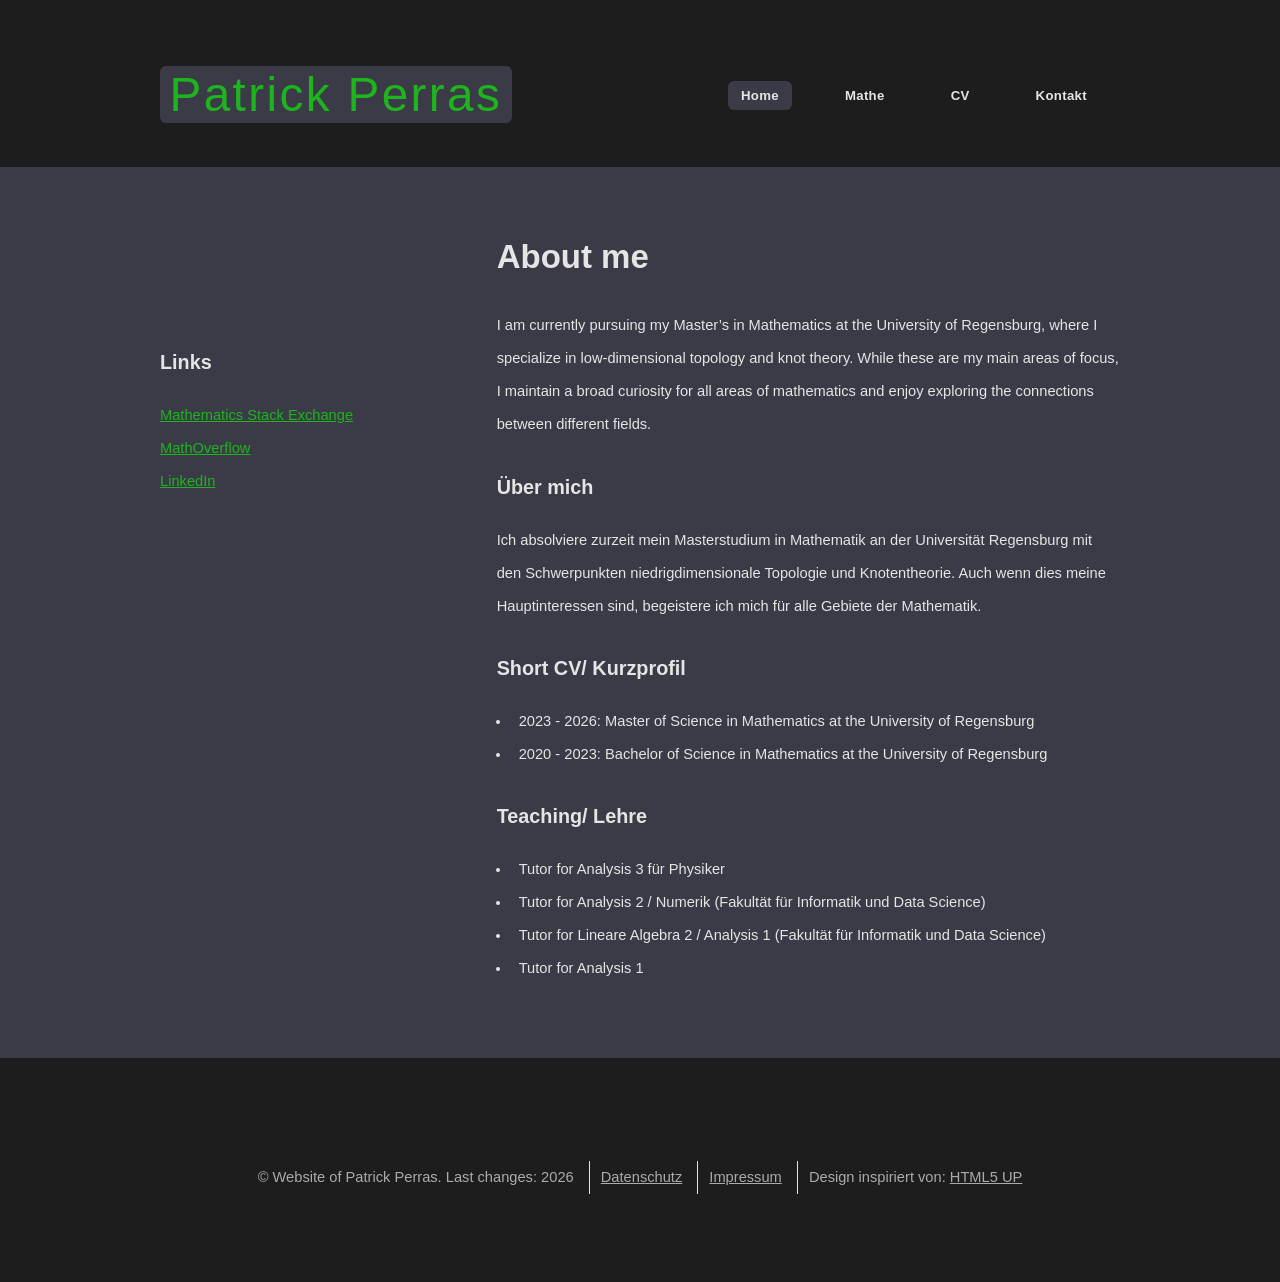
==== index.html @ 6669e269 "Added an index file and the corresponding style file" ====
<!DOCTYPE HTML>
<html>
	<head>
		<title>Patrick Perras</title>
		<meta charset="utf-8" />
		<meta name="viewport" content="width=device-width, initial-scale=1, user-scalable=no" />
		<link rel="stylesheet" href="index style.css" />
		<link rel="icon" href="images/Logo Icon.png" type="image/png">
	</head>
	<body>
		<div id="page-wrapper">

			<!-- Header -->
			<div id="header-wrapper">
				<header id="header" class="container">

					<!-- Logo -->
					<div id="logo">
						<h1><a href="index.html">Patrick Perras</a></h1>
					</div>

					<!-- Nav -->
					<nav id="nav">
						<ul>
							<li class="current"><a href="index.html">Home</a></li>
							<li><a href="math.html">Mathe</a></li>
							<li><a href="CV Patrick Perras.pdf">CV</a></li>
							<li><a href="contact.html">Kontakt</a></li>
						</ul>
					</nav>

				</header>
			</div>

			<!-- Main -->
			<div id="main-wrapper">
				<div class="container">
					<div class="row main-row">
						<div class="sidebar-col">
							<div id="sidebar">

								<!-- Sidebar -->
								<section class="widget thumbnails">
							
									<div class="image">
										<div class="row main-row">
											<div class="image-col"><a class="image fit"><img src="images/Patrick Perras.jpg" alt="" /></a></div>
										
										</div>
									</div>
									
								</section>

								<section>
									<h3>Links</h3>
									<ul class="style2">
										<li><a href="https://math.stackexchange.com/users/1264229/patrick-perras">Mathematics Stack Exchange</a></li>
										<li><a href="https://mathoverflow.net/users/519238/patrick-perras">MathOverflow</a></li>
										<li><a href="https://www.linkedin.com/in/patrick-perras-a6b4a33b2/">LinkedIn</a></li>
									</ul>
								</section>

							</div>
						</div>
						<div class="content-col main-col">
							<div id="content">

								<!-- Content -->
								<article>

									<h2>About me</h2>

									<p>
										I am currently pursuing my Master’s in Mathematics at the University of Regensburg, 
										where I specialize in low-dimensional topology and knot theory. While these are my main areas of focus, 
										I maintain a broad curiosity for all areas of mathematics and enjoy exploring the connections between different fields.
									</p>

									<h3>Über mich</h3>

									<p>
										Ich absolviere zurzeit mein Masterstudium in Mathematik an der Universität Regensburg mit den Schwerpunkten niedrigdimensionale Topologie und Knotentheorie. 
										Auch wenn dies meine Hauptinteressen sind, begeistere ich mich für alle Gebiete der Mathematik.
									</p>

									<h3>Short CV/ Kurzprofil</h3>

									<ul>
										<li>
											2023 - 2026: Master of Science in Mathematics at the University of Regensburg
										</li>
										<li>
											2020 - 2023: Bachelor of Science in Mathematics at the University of Regensburg
										</li>
									</ul>

									<h3>Teaching/ Lehre</h3>

									<ul>
										<li>
											Tutor for Analysis 3 für Physiker
										</li>
										<li>
											Tutor for Analysis 2 / Numerik (Fakultät für Informatik und Data Science)
										</li>
										<li>
											Tutor for Lineare Algebra 2 / Analysis 1 (Fakultät für Informatik und Data Science)
										</li>
										<li>
											Tutor for Analysis 1
										</li>
									</ul>

								</article>

							</div>
						</div>
					</div>
				</div>
			</div>

			<!-- Footer -->
			<div id="footer-wrapper">
				<footer id="footer" class="container">
					<div class="row">
						<div class="footer-col">
							<div id="copyright">
								<ul class="menu">
									<li>&copy; Website of Patrick Perras. Last changes: 2026</li>
									<li><a href="datenschutz.html">Datenschutz</a></li>
									<li><a href="impressum.html">Impressum</a></li>
									<li>Design inspiriert von: <a href="http://html5up.net">HTML5 UP</a></li>
								</ul>
							</div>
						</div>
					</div>
				</footer>
			</div>

		</div>

	</body>
</html>
---- index style.css ----
html, body, div, span, h1, h2, h3, h4, p, a, u, i, ol, ul, li, article, footer, header, nav, section {
	margin: 0;
	padding: 0;
	border: 0;
	font-size: 100%;
	font: inherit;
	vertical-align: baseline;
    box-sizing: border-box;
}

@-ms-viewport {
    width: device-width;
}

*, *:before, *:after {
    box-sizing: inherit;
}

/* ========== Sections ========== */

article, footer, header, menu, nav, section {
	display: block;
}

section, article {
    margin-bottom: 5em;
}

section > :last-child, article > :last-child, section:last-child, article:last-child {
    margin-bottom: 0;
}

header {
    margin: 0 0 2em 0;
}

footer {
    margin: 2.5em 0 0 0;
}

/* ========== */

body {
	line-height: 1;
    -webkit-text-size-adjust: none;

    background-color: rgb(29, 29, 29);
    background-position: top left, top left;
    background-repeat: repeat-x, repeat;
    background-size: 100% 30em, auto;
    font-family: 'Arial', sans-serif;
    font-size: 13pt;
    color: rgb(229, 229, 229);
    font-weight: 300;
    line-height: 2.25em;

    -moz-animation: none !important;
    -webkit-animation: none !important;
    -ms-animation: none !important;
    animation: none !important;
    -moz-transition: none !important;
    -webkit-transition: none !important;
    -ms-transition: none !important;
    transition: none !important;
}

/* ========== */

h1, h2, h3, h4 {
    color: rgb(229, 229, 229);
    font-weight: 800;
}

h2 {
    font-size: 2.25em;
    margin: 0 0 1.1em 0;
    line-height: 1em;
}

h3 {
    font-size: 1.35em;
    margin: 0 0 1em 0;
}

/* ========== List ========== */

ol, ul {
	list-style: none;
}

ol, ul, p {
    margin-bottom: 2em;
}

ul {
    list-style: disc;
    padding-left: 1em;
}

ul li {
    padding-left: 0.5em;
}

ol {
    list-style: decimal;
    padding-left: 1.25em;
}

ol li {
    padding-left: 0.25em;
}

ul.style2 {
    list-style: none;
    padding-left: 0;
}

ul.style2 li {
    padding-left: 0;
}

ul.menu {
    list-style: none;
    padding-left: 0;
}

ul.menu li {
    border-left: solid 1px rgb(229, 229, 229);
    display: inline-block;
    padding: 0 0 0 0.75em;
    margin: 0 0 0 0.75em;
}

ul.menu li:first-child {
    border-left: 0;
    margin-left: 0;
    padding-left: 0;
}

/* ========== */

a {
    color: rgb(29, 180, 29);
    text-decoration: underline;
}

a:hover {
    text-decoration: none;
}

h1 a, h2 a, h3 a, h4 a {
    color: inherit;
    text-decoration: none;
    outline: 0;
}

/* ========== */

.container {
    margin: 0 auto;
    max-width: 100%;
    width: 1400px;
}

/* ========== */

.row {
    display: flex;
    flex-wrap: wrap;
    box-sizing: border-box;
    align-items: stretch;
    margin-top: -40px;
    margin-left: -40px;
}

.row > * {
    box-sizing: border-box;
    padding: 40px 0 0 40px;
}

.row > .sidebar-col {
    width: 33.33333%;
}

.row > .image-col, .row > .content-col {
    width: 66.66667%;
}

.row > .footer-col {
    width: 100%;
}

.row.main-row {
    margin-top: -80px;
    margin-left: -80px;
}

.row.main-row > * {
    padding: 80px 0 0 80px;
}

/* ========== */

.image.fit {
    display: block;
    outline: 0;
    width: 100%;
}

.widget.thumbnails .image {
    margin: 0;
}

/* ========== */

#header-wrapper {
    padding: 4.5em 0 3em 0;
}

#main-wrapper {
    background: rgb(59, 59, 71);
    box-shadow: 0px 3px 0px 0px rgba(0, 0, 0, 0.05);
    padding: 5em 0 5em 0;
}

#footer-wrapper {
    padding: 3em 0 4em 0;
}

/* ========== */

#header {
    position: relative;
}

#footer {
    margin-top: 0;
}

#footer a {
    color: inherit;
}

#copyright {
    color: rgb(171, 171, 171);
    padding: 4em 0 0 0;
    text-align: center;
}

#copyright a {
    color: inherit;
}

/* ========== */

#logo {
    display: inline-block;
}

#logo h1 {
    background: rgb(59, 59, 71);
    color: rgb(29, 180, 29);
    border-radius: 6px;
    font-family: 'Arial', sans-serif;
    font-weight: 400;
    padding: 0.25em 0.2em 0.25em 0.2em;
    font-size: 3.25em;
    letter-spacing: 0.05em;
    display: inline-block;
    vertical-align: middle;
}

/* ========== Nav ========== */

#nav {
    position: absolute;
    right: 0;
    top: 0;
    font-size: 0.9em;
}

#nav ul {
    list-style: none;
    padding-left: 0;
}

#nav ul li {
    float: left;
    line-height: 4.5em;
    padding-left: 1.5em;
    padding-right: 1.5em;
}

#nav ul li a, #nav ul li span {
    -moz-transition: background-color .25s ease-in-out;
    -webkit-transition: background-color .25s ease-in-out;
    -ms-transition: background-color .25s ease-in-out;
    transition: background-color .25s ease-in-out;
    font-weight: 800;
    letter-spacing: 0.025em;
    color: rgb(229, 229, 229);
    text-decoration: none;
    border-radius: 6px;
    padding: 0.5em 1em 0.5em 1em;
}

#nav ul li > ul {
    display: none;
}

#nav ul li:hover a, #nav ul li:hover span {
    background: rgb(59, 59, 71);
}

#nav ul li.current a {
    background: rgb(59, 59, 71);
    color: rgb(229, 229, 229);
}

@media screen and (max-width: 1680px) {

    .container {
        width: 1200px;
    }

    /* ========== */

    .row {
        display: flex;
        flex-wrap: wrap;
        box-sizing: border-box;
        align-items: stretch;
        margin-top: -40px;
        margin-left: -40px;
    }

    .row > * {
        box-sizing: border-box;
        padding: 40px 0 0 40px;
    }

    .row.main-row {
        margin-top: -80px;
        margin-left: -80px;
    }

    .row.main-row > * {
        padding: 80px 0 0 80px;
    }

    /* ========== */

    body {
        font-size: 12pt;
    }

}

@media screen and (max-width: 1280px) {

    .container {
        width: 960px;
    }

    /* ========== */

    .row {
        display: flex;
        flex-wrap: wrap;
        box-sizing: border-box;
        align-items: stretch;
        margin-top: -25px;
        margin-left: -25px;
    }

        .row > * {
            box-sizing: border-box;
            padding: 25px 0 0 25px;
        }

    .row.main-row {
        margin-top: -50px;
        margin-left: -50px;
    }

    .row.main-row > * {
        padding: 50px 0 0 50px;
    }

    /* ========== */

    body {
        font-size: 11pt;
    }

}

@media screen and (max-width: 980px) {

    .container {
        width: 90%;
    }

    /* ========== */

    .row {
        display: flex;
        flex-wrap: wrap;
        box-sizing: border-box;
        align-items: stretch;
        margin-top: -25px;
        margin-left: -25px;
    }

    .row > * {
        box-sizing: border-box;
        padding: 25px 0 0 25px;
    }

    .row > .main-col {
        order: -1;
    }

    .row > .image-col, .row > .content-col {
        width: 100%;
    }

    .row.main-row {
        margin-top: -50px;
        margin-left: -50px;
    }

    .row.main-row > * {
        padding: 50px 0 0 50px;
    }

    /* ========== */

    html, body {
        overflow-x: hidden;
    }

    body {
        font-size: 11pt;
    }

    /* ========= Sections ========= */

    section, article {
        clear: both;
        margin-bottom: 3em !important;
    }

    section.last, article.last {
        margin-bottom: 0 !important;
    }

    /* ========== */

    ul.menu li {
        display: block;
        border: 0 !important;
        padding: 0 !important;
        margin: 0 !important;
    }

    /* ========== */

    #header-wrapper {
        padding: 3em 0 1em 0;
        text-align: center;
    }

    #footer-wrapper {
        padding: 6em 0 4em 0;
    }

    #page-wrapper {
        -moz-backface-visibility: hidden;
        -webkit-backface-visibility: hidden;
        -ms-backface-visibility: hidden;
        backface-visibility: hidden;
        -moz-transition: -moz-transform 0.5s ease;
        -webkit-transition: -webkit-transform 0.5s ease;
        -ms-transition: -ms-transform 0.5s ease;
        transition: transform 0.5s ease;
        padding-bottom: 1px;
    }

    #header {
        margin: 0 auto;
    }

    #copyright {
        padding: 0;
    }

    /* ========== */

    #logo span {
        display: block;
        margin: 0;
    }

    #logo {
        width: 100%;
    }

    /* ========== */

    #nav {
        display: inline-block;
        position: relative;
    }

    /* ========== */

    #content {
        border-bottom: solid 1px rgb(29, 180, 29);
        padding-bottom: 4em;
        margin-bottom: 0 !important;
    }

    #content > :last-child {
        margin-bottom: 0 !important;
    }

    #sidebar > :last-child {
        margin-bottom: 0 !important;
    }    

}

@media screen and (max-width: 736px) {

    .container {
        width: 100%;
    }

    /* ========== */

    .row {
        display: flex;
        flex-wrap: wrap;
        box-sizing: border-box;
        align-items: stretch;
        margin-top: -20px;
        margin-left: -20px;
    }

    .row > * {
        box-sizing: border-box;
        padding: 20px 0 0 20px;
    }

    .row.main-row {
        margin-top: -40px;
        margin-left: -40px;
    }

    .row.main-row > * {
        padding: 40px 0 0 40px;
    }

    /* ========== */

    body, input, select, textarea {
        line-height: 2em;
    }

    h2, h3, h4, h5, h6 {
        font-size: 13pt;
        margin: 0 0 1em 0;
    }

    /* ========== */

    section, article {
        clear: both;
        margin-bottom: 3em !important;
    }

    section.last, article.last {
        margin-bottom: 0 !important;
    }

    /* ========== */

    ul.menu li {
        display: block;
        border: 0 !important;
        padding: 0 !important;
        margin: 0 !important;
    }

    /* ========== */

    .widget.thumbnails .image {
        margin: 0;
    }

    /* ========== */

    #header-wrapper {
        padding: 3em 0 1.5em 0;
    }

    #main-wrapper, #footer-wrapper {
        padding: 40px 30px 40px 30px;
    }

    #footer section {
        border-bottom: solid 1px rgb(229, 229, 229);
        padding-bottom: 3em;
        margin-bottom: 1em !important;
    }

    #copyright {
        text-align: left;
    }

    /* ========== */

    #logo h1 {
        font-size: 2.75em;
        padding: 0.2em 0.275em;
    }

    #logo span {
        line-height: 3em;
    }

    /* ========== */

    #content {
        padding-bottom: 3em;
    }

}
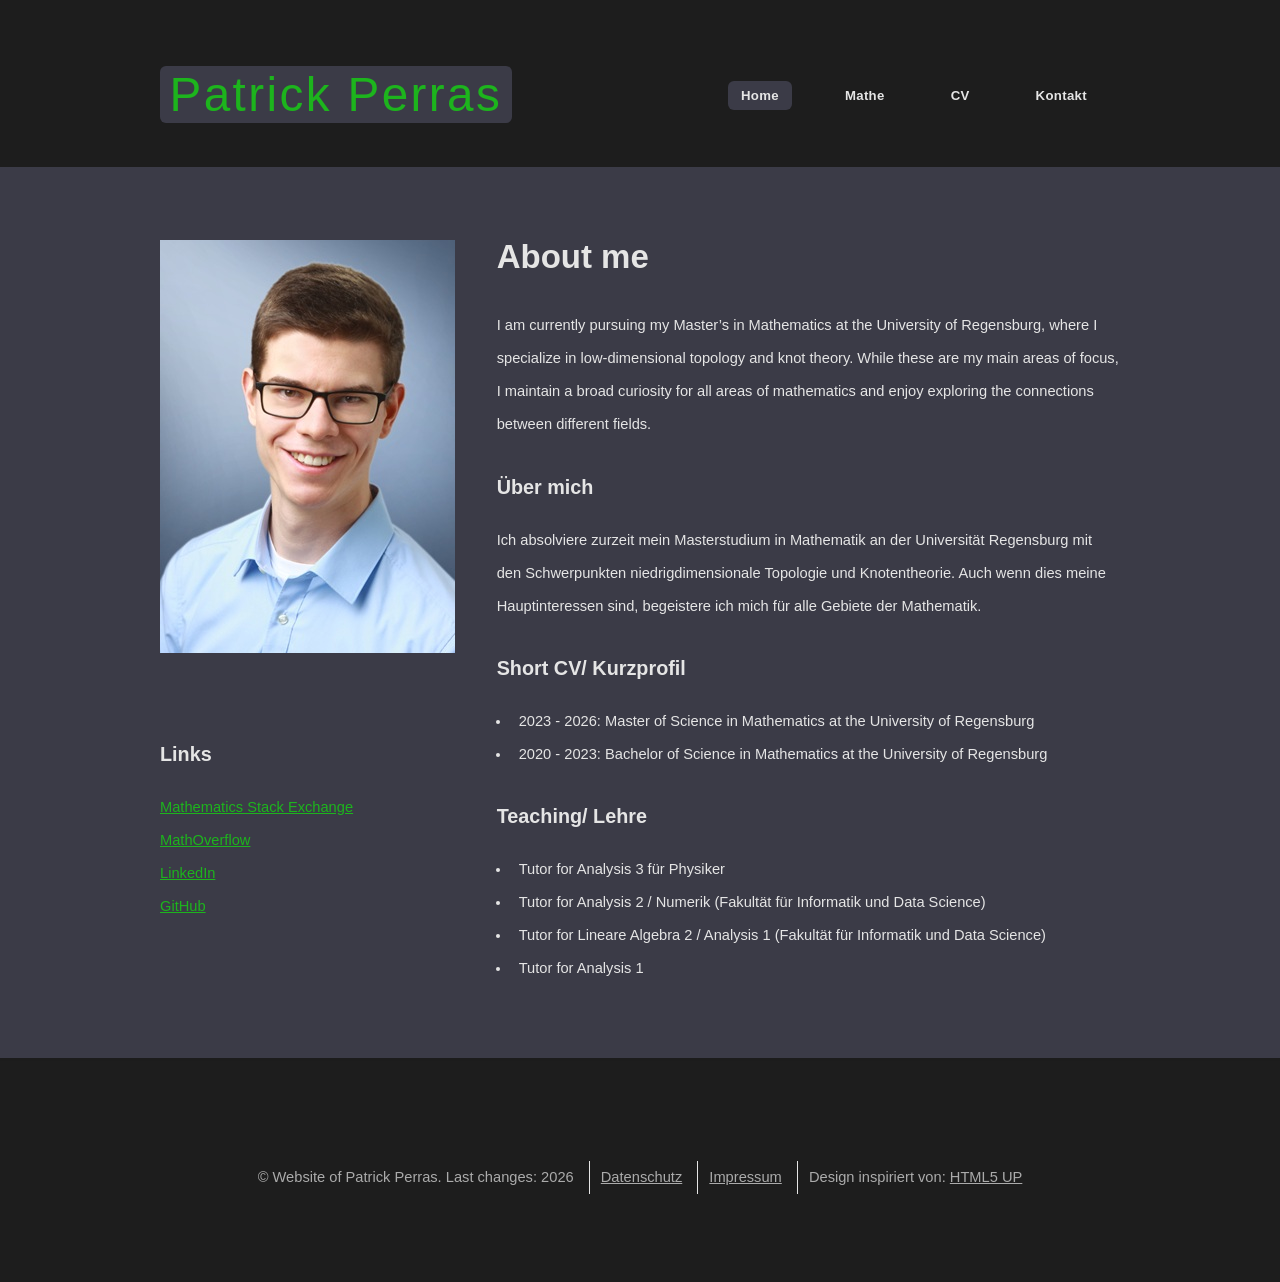
==== commit b42c50bf: "Update index.html" ====
--- a/index.html
+++ b/index.html
@@ -4,6 +4,8 @@
 		<title>Patrick Perras</title>
 		<meta charset="utf-8" />
 		<meta name="viewport" content="width=device-width, initial-scale=1, user-scalable=no" />
+		<meta name="description" content="Personal website of Patrick Perras" />
+		<meta name="google-site-verification" content="umM8f0X4vMCZcfzzp3ZZCPTsYgz2ZaF40WQMYRW3FFg" />
 		<link rel="stylesheet" href="index style.css" />
 		<link rel="icon" href="images/Logo Icon.png" type="image/png">
 	</head>
@@ -57,6 +59,7 @@
 										<li><a href="https://math.stackexchange.com/users/1264229/patrick-perras">Mathematics Stack Exchange</a></li>
 										<li><a href="https://mathoverflow.net/users/519238/patrick-perras">MathOverflow</a></li>
 										<li><a href="https://www.linkedin.com/in/patrick-perras-a6b4a33b2/">LinkedIn</a></li>
+										<li><a href="https://github.com/patrickperras">GitHub</a></li>
 									</ul>
 								</section>
 
@@ -140,4 +143,4 @@
 		</div>
 
 	</body>
-</html>+</html>
